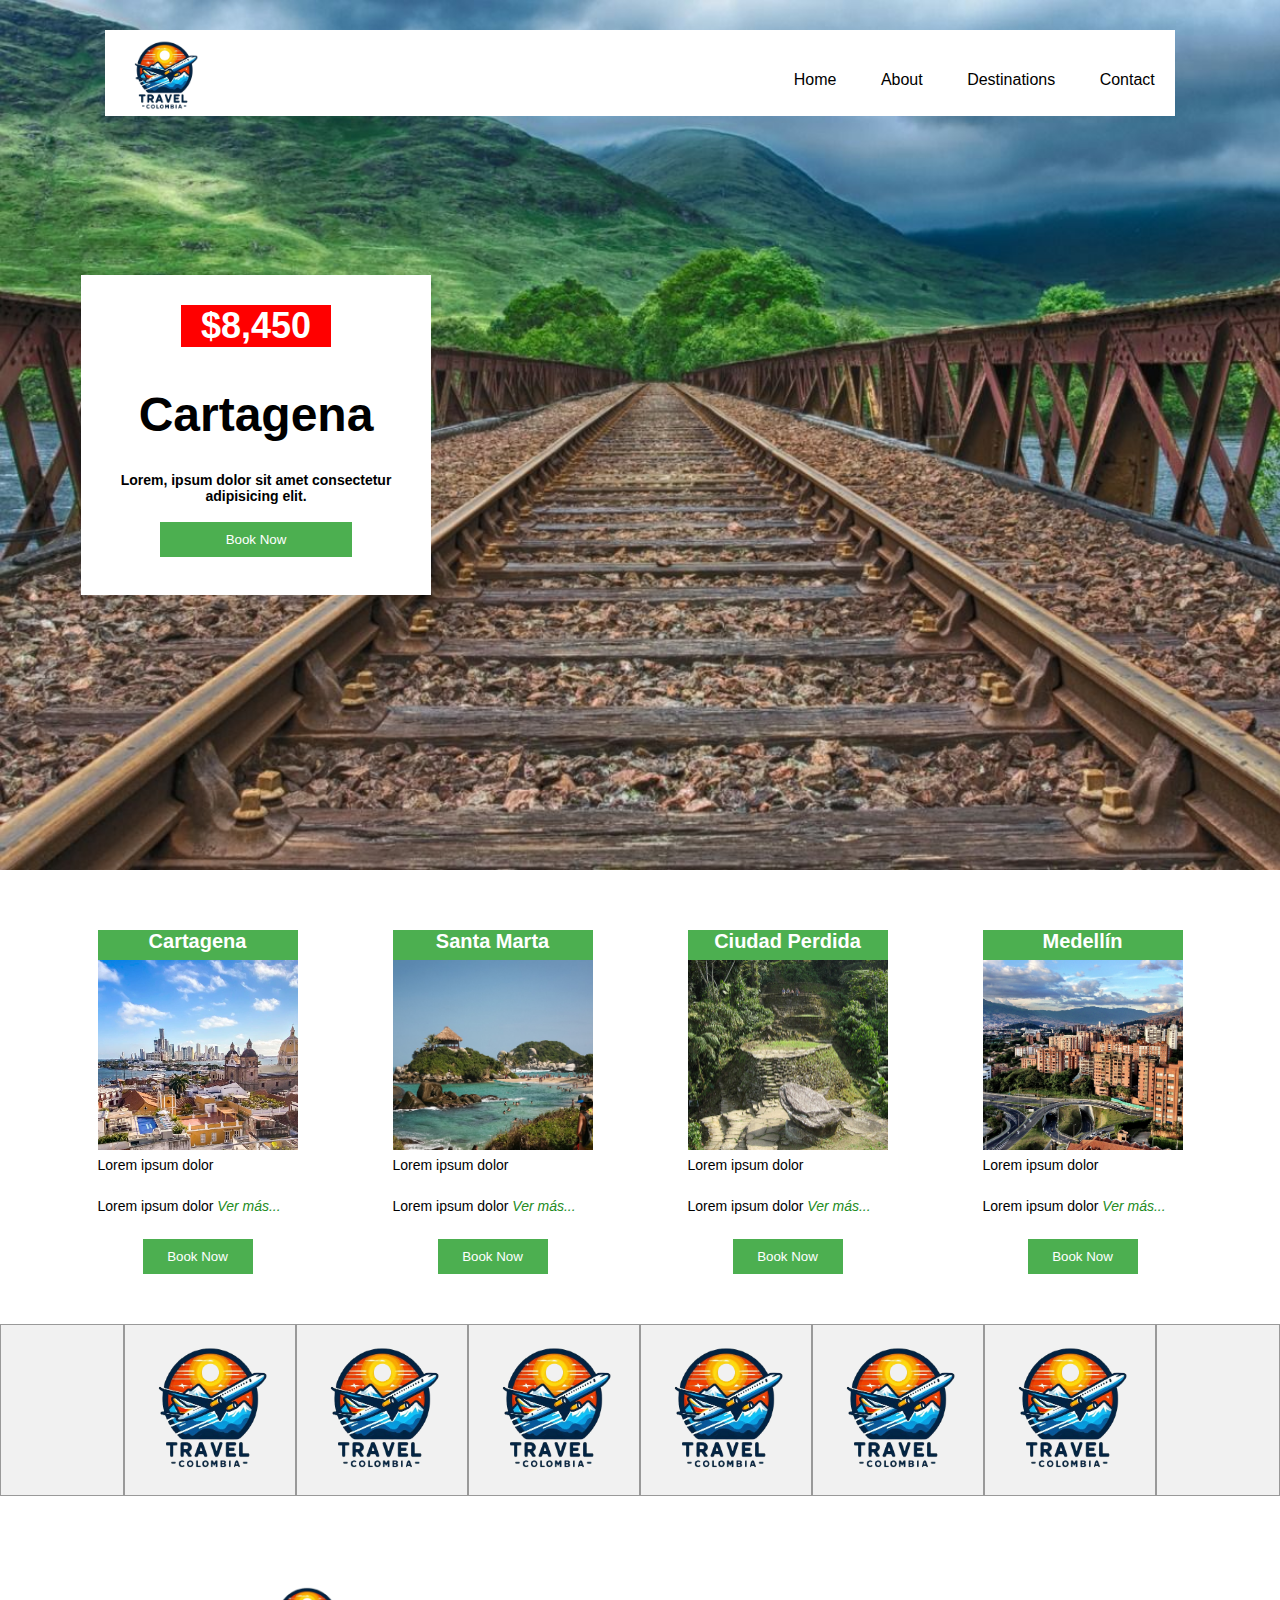
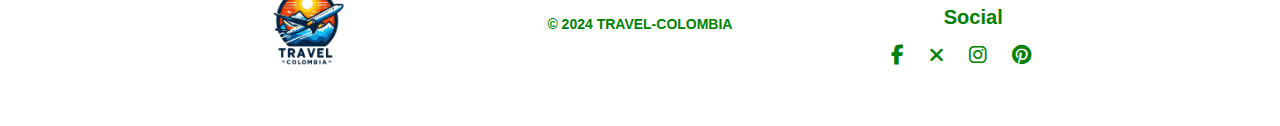
==== index.html @ 29aac606 "Taller numero 3 Web I" ====
<!DOCTYPE html>
<html lang="en">

<head>
    <meta charset="UTF-8">
    <meta name="viewport" content="width=device-width, initial-scale=1.0">
    <title>Travel-Colombia Website</title>
    <link rel="stylesheet" href="../CSS/Styles.css">
    <link rel="icon" type="image/png" href="../RECURSOS/travel-colombia.png">
    <link rel="stylesheet" href="https://cdnjs.cloudflare.com/ajax/libs/font-awesome/6.4.0/css/all.min.css">
</head>

<body>
    <header class="header" style="height: 66px;">
        <nav>
            <div class="logo1"><a href="index.html"><img src="../RECURSOS/travel-colombia.png" alt=""></a></div>
            <div class="nav-links">
                <a href="index.html">Home</a>
                <a href="./HTML/About.html">About</a>
                <a href="./HTML/Destinations.html">Destinations</a>
                <a href="./HTML/Contact.html">Contact</a>
            </div>
        </nav>
    </header>

    <main>
        <section class="hero">
            <div class="hero-content">
                <center><p class="price" style="background-color: red; width: 150px; ">$8,450</p></center>
                <H1>Cartagena</H1>
                <p style="color: black; margin-left: 15px; margin-right: 15px;">Lorem, ipsum dolor sit amet consectetur adipisicing elit.</p><br>
                <button>Book Now</button>
            </div>
        </section>

        <section class="destinations">
            <div class="destination">
                <div class="destination-info">
                    <h3>Cartagena</h3>
                    <img src="../RECURSOS/cartagena.jpg" alt="Italy">
                </div>
                <p class="description">Lorem ipsum dolor </p>
                <p class="description">Lorem ipsum dolor <em style="color: forestgreen;">Ver más...</em></p>
                <button>Book Now</button>
            </div>

            <div class="destination">
                <div class="destination-info">
                    <h3>Santa Marta</h3>
                    <img src="../RECURSOS/SantaMarta.jpg" alt="Italy">
                </div>
                <p class="description">Lorem ipsum dolor </p>
                <p class="description">Lorem ipsum dolor <em style="color: forestgreen;">Ver más...</em></p>
                <button>Book Now</button>
            </div>

            <div class="destination">
                <div class="destination-info">
                    <h3>Ciudad Perdida</h3>
                    <img src="../RECURSOS/ciudadPerdida.jpg" alt="Italy">
                </div>
                <p class="description">Lorem ipsum dolor </p>
                <p class="description">Lorem ipsum dolor <em style="color: forestgreen;">Ver más...</em></p>
                <button>Book Now</button>
            </div>

            <div class="destination">
                <div class="destination-info">
                    <h3>Medellín</h3>
                    <img src="../RECURSOS/Medellin.jpg" alt="Italy">
                </div>
                <p class="description">Lorem ipsum dolor </p>
                <p class="description">Lorem ipsum dolor <em style="color: forestgreen;">Ver más...</em></p>
                <button>Book Now</button>
            </div>
        </section>
    </main>

    <div class="flex-container">
        <div></div>
        <div><img src="../RECURSOS/travel-colombia.png" alt="" class="image"></div>
        <div><img src="../RECURSOS/travel-colombia.png" alt="" class="image"></div>
        <div><img src="../RECURSOS/travel-colombia.png" alt="" class="image"></div>
        <div><img src="../RECURSOS/travel-colombia.png" alt="" class="image"></div>
        <div><img src="../RECURSOS/travel-colombia.png" alt="" class="image"></div>
        <div><img src="../RECURSOS/travel-colombia.png" alt="" class="image"></div>
        <div></div>
    </div>

    <footer>
        <div class="container">
            <div class="row">
                <div class="col-md-4">
                    <img src="../RECURSOS/travel-colombia.png" alt="Logo">
                </div>
                <div class="col-md-4">
                    <p>&copy; 2024 TRAVEL-COLOMBIA</p>
                </div>
                <div class="col-md-4">
                    <h3>Social</h3>
                    <ul class="social">
                        <li><a href="https://es-la.facebook.com/"><i class="fab fa-facebook-f"></i></a></li>
                        <li><a href="https://twitter.com/x"><i class="fas fa-times"></i></a></li>
                        <li><a href="https://www.instagram.com/"><i class="fab fa-instagram"></i></a></li>
                        <li><a href="https://co.pinterest.com/"><i class="fab fa-pinterest"></i></a></li>
                    </ul>
                </div>
            </div>
        </div>
    </footer>


</body>

</html>
---- CSS/Styles.css ----
body {
  font-family: Arial, sans-serif;
  margin: 0;
  padding: 0;
  position: relative; 
  overflow-x: hidden; 
}

/* Encabezado */
.header {
  background-color: white;
  color: black;
  padding: 10px;
  margin-top: 30px; 
  width: 82%; 
  margin-left: auto; 
  margin-right: auto; 
  position: absolute; 
  top: 0; 
  left: 0; 
  right: 0; 
  z-index: 1; 
}

nav {
  display: flex;
  justify-content: space-between;
  align-items: center;
}

.logo1 {
  font-size: 40px;
  font-weight: bold;
}

.nav-links a {
  color: black;
  text-decoration: none;
  margin-left: 20px;
  transition: color 0.3s, background-color 0.3s; 
  padding: 10px; 
  margin-top: 0;
  margin-bottom: 0;
}

.nav-links a:hover {
  color: white; 
  background-color: rgba(20,182,9,0.77); 
}

/* Sección principal */
.hero {
  background-image: url("../RECURSOS/p1.jpg");
  background-size: cover;
  height: calc(100vh - 30px);
  display: flex;
  justify-content: center;
  align-items: center;
  text-align: center;
  color: white;
  margin-bottom: 0;
}

.hero-content h1 {
  color: black;
  font-size: 48px;
  margin-bottom: 20px;
}

.hero-content {
  width: 350px;
  height: 320px;
  background-color: white;
  margin-left: -60%;
}

.price {
  font-size: 36px;
  margin-bottom: 40px;
}

button {
  background-color: #4caf50;
  color: white;
  padding: 10px 20px;
  border: none;
  cursor: pointer;
  width: 55%;
}

.destinations {
  display: flex;
  justify-content: space-around;
  padding: 50px;
  margin-top: 0;
}

.destination {
  text-align: center;
  margin-top: 0;
}

.destination h3 {
  margin: 0;
  background-color: #4caf50;
  height: 30px;
  margin-top: 10px;
  color: white;
}

.destination img {
  width: 200px;
  height: 190px;
  object-fit: cover;
  display: block;
  margin-top: 0;
}

.header .logo1 {
  cursor: pointer;
}

.header .logo1 img {
  height: 70px;
  width: auto;
  transition: all 0.3s;
}

.header .logo1 img:hover {
  transform: scale(1.2);
}

.description {
  text-align: left;
  margin-top: 7px;
  margin-bottom: 25px;
  font-weight: normal;
}

.flex-container {
  display: flex;
  flex-wrap: nowrap;
  align-items: center;
  justify-content: center; 
  margin-bottom: 70px;
}

.flex-container > div {
  background-color: #f1f1f1;
  width: 183px;
  height: 170px;
  margin: 0; 
  text-align: center;
  line-height: 75px;
  font-size: 30px;
  border: 1px solid #999; 
}

.flex-container > div:first-child {
  margin-left: 0; 
}

.flex-container > div:last-child {
  margin-right: 0; 
}

.flex-container > div img {
  margin-top: 20px;
  height: 125px;
  width: 170px;
}

/*footer*/
footer {
  background-color: white;
  color: green;
  padding: 20px 0;
}

.container {
  max-width: 1000px;
  margin: 0 auto;
}

.row {
  display: flex;
  flex-wrap: wrap;
}

.col-md-4 {
  width: 33.33%;
  text-align: center;
}

.logo img {
  width: 150px;
  height: 150px;
}

p {
  margin-top: 30px;
  font-size: 14px;
  margin-bottom: 0;
  font-weight: bold;
}

h3 {
  font-size: 20px;
  margin-top: 20px;
  margin-bottom: 10px;
}

ul {
  list-style: none;
  padding: 0;
}

li {
  margin-bottom: 10px;
}

a {
  color: green;
  text-decoration: none;
}

.social {
  display: flex;
  justify-content: center;
  margin-bottom: 30px;
}

.social li {
  margin-right: 25px;
}

.social i {
  font-size: 20px;
}

.col-md-4 img {
  width: 110px;
  height: 80px;
}

.about{
  align-items: center;
}

.about div{
  align-items: center;
  width: 700px;
  height:  auto;
  margin: auto;
}

.about div p{
  text-align: justify;
  color: black;
}

.contac{
  width: 500px;
  height: auto;
  margin: auto;
  background-color: rgba(0, 0, 0, 0.58);
  border-radius:  10px;
  padding: 20px;

}

.contac p{
  text-align: justify;
}

.contac img{
  margin-top: 25px;
  width: 170px;
  height: 115px;
}
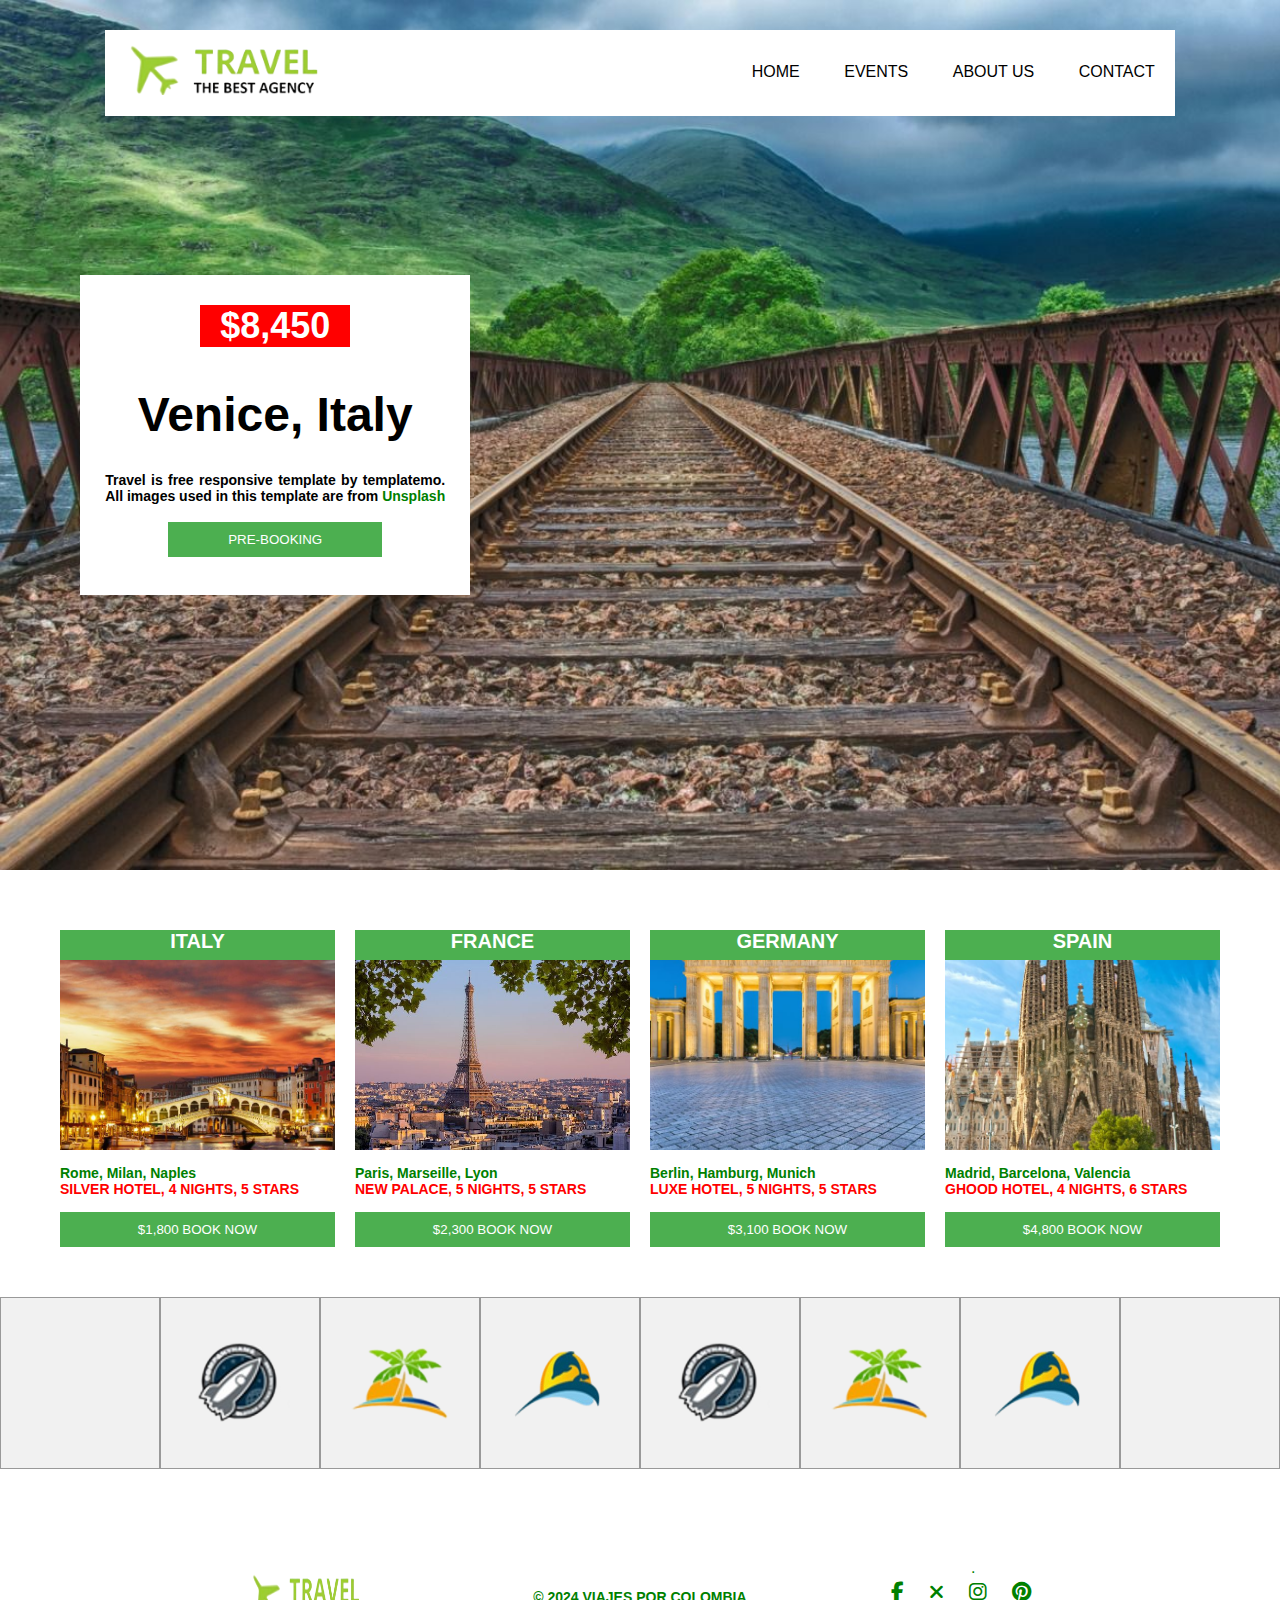
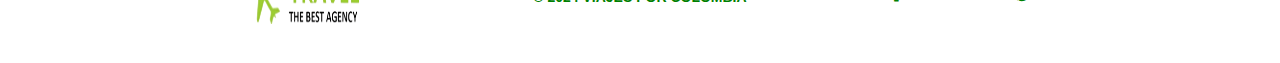
==== commit a299c44e: "Correciones" ====
--- a/index.html
+++ b/index.html
@@ -4,86 +4,85 @@
 <head>
     <meta charset="UTF-8">
     <meta name="viewport" content="width=device-width, initial-scale=1.0">
-    <title>Travel-Colombia Website</title>
-    <link rel="stylesheet" href="../CSS/Styles.css">
-    <link rel="icon" type="image/png" href="../RECURSOS/travel-colombia.png">
+    <title>Viajes por Colombia</title>
+    <link rel="stylesheet" href="./CSS/Styles.css">
+    <link rel="icon" type="image/png" href="./RECURSOS/logo.png">
     <link rel="stylesheet" href="https://cdnjs.cloudflare.com/ajax/libs/font-awesome/6.4.0/css/all.min.css">
 </head>
 
-<body>
-    <header class="header" style="height: 66px;">
-        <nav>
-            <div class="logo1"><a href="index.html"><img src="../RECURSOS/travel-colombia.png" alt=""></a></div>
-            <div class="nav-links">
-                <a href="index.html">Home</a>
-                <a href="./HTML/About.html">About</a>
-                <a href="./HTML/Destinations.html">Destinations</a>
-                <a href="./HTML/Contact.html">Contact</a>
-            </div>
-        </nav>
-    </header>
+<header class="header" style="height: 66px;">
+    <nav>
+        <div class="logo1"><a href="index.html"><img src="./RECURSOS/logo.png" alt=""></a></div>
+        <ul class="nav-links">
+            <li><a href="index.html">HOME</a></li>
+            <li><a href="./HTML/Events.html">EVENTS</a></li>
+            <li><a href="./HTML/About.html">ABOUT US</a></li>
+            <li><a href="./HTML/Contact.html">CONTACT</a></li>
+        </ul>
+    </nav>
+</header>
 
     <main>
         <section class="hero">
             <div class="hero-content">
                 <center><p class="price" style="background-color: red; width: 150px; ">$8,450</p></center>
-                <H1>Cartagena</H1>
-                <p style="color: black; margin-left: 15px; margin-right: 15px;">Lorem, ipsum dolor sit amet consectetur adipisicing elit.</p><br>
-                <button>Book Now</button>
+                <H1>Venice, Italy</H1>
+                <p style="color: black; margin-left: 25px; margin-right: 25px; text-align: justify;">Travel is free responsive template by templatemo. All images used in this template are from <a href="./index.html">Unsplash</a></p><br>
+                <button>PRE-BOOKING</button>
             </div>
         </section>
 
         <section class="destinations">
             <div class="destination">
                 <div class="destination-info">
-                    <h3>Cartagena</h3>
-                    <img src="../RECURSOS/cartagena.jpg" alt="Italy">
+                    <h3>ITALY</h3>
+                    <img src="./RECURSOS/Italia.jpg" alt="Italy">
                 </div>
-                <p class="description">Lorem ipsum dolor </p>
-                <p class="description">Lorem ipsum dolor <em style="color: forestgreen;">Ver más...</em></p>
-                <button>Book Now</button>
+                <p class="description-P1">Rome, Milan, Naples </p>
+                <p class="description-P2">SILVER HOTEL, 4 NIGHTS, 5 STARS</p>
+                <button class="reserva">$1,800 BOOK NOW</button>
             </div>
 
             <div class="destination">
                 <div class="destination-info">
-                    <h3>Santa Marta</h3>
-                    <img src="../RECURSOS/SantaMarta.jpg" alt="Italy">
+                    <h3>FRANCE</h3>
+                    <img src="./RECURSOS/Francia.jpg" alt="France">
                 </div>
-                <p class="description">Lorem ipsum dolor </p>
-                <p class="description">Lorem ipsum dolor <em style="color: forestgreen;">Ver más...</em></p>
-                <button>Book Now</button>
+                <p class="description-P1">Paris, Marseille, Lyon </p>
+                <p class="description-P2">NEW PALACE, 5 NIGHTS, 5 STARS </p>
+                <button class="reserva">$2,300 BOOK NOW</button>
             </div>
 
             <div class="destination">
                 <div class="destination-info">
-                    <h3>Ciudad Perdida</h3>
-                    <img src="../RECURSOS/ciudadPerdida.jpg" alt="Italy">
+                    <h3>GERMANY</h3>
+                    <img src="./RECURSOS/Germany.jpg" alt="Germany">
                 </div>
-                <p class="description">Lorem ipsum dolor </p>
-                <p class="description">Lorem ipsum dolor <em style="color: forestgreen;">Ver más...</em></p>
-                <button>Book Now</button>
+                <p class="description-P1">Berlin, Hamburg, Munich </p>
+                <p class="description-P2">LUXE HOTEL, 5 NIGHTS, 5 STARS </p>
+                <button class="reserva">$3,100 BOOK NOW</button>
             </div>
 
             <div class="destination">
                 <div class="destination-info">
-                    <h3>Medellín</h3>
-                    <img src="../RECURSOS/Medellin.jpg" alt="Italy">
+                    <h3>SPAIN</h3>
+                    <img src="./RECURSOS/españa.jpg" alt="Spain">
                 </div>
-                <p class="description">Lorem ipsum dolor </p>
-                <p class="description">Lorem ipsum dolor <em style="color: forestgreen;">Ver más...</em></p>
-                <button>Book Now</button>
+                <p class="description-P1">Madrid, Barcelona, Valencia </p>
+                <p class="description-P2">GHOOD HOTEL, 4 NIGHTS, 6 STARS </p>
+                <button class="reserva">$4,800 BOOK NOW</button>
             </div>
         </section>
     </main>
 
     <div class="flex-container">
         <div></div>
-        <div><img src="../RECURSOS/travel-colombia.png" alt="" class="image"></div>
-        <div><img src="../RECURSOS/travel-colombia.png" alt="" class="image"></div>
-        <div><img src="../RECURSOS/travel-colombia.png" alt="" class="image"></div>
-        <div><img src="../RECURSOS/travel-colombia.png" alt="" class="image"></div>
-        <div><img src="../RECURSOS/travel-colombia.png" alt="" class="image"></div>
-        <div><img src="../RECURSOS/travel-colombia.png" alt="" class="image"></div>
+        <div><img src="./RECURSOS/01.png" alt="" class="image"></div>
+        <div><img src="./RECURSOS/02.png" alt="" class="image"></div>
+        <div><img src="./RECURSOS/03.png" alt="" class="image"></div>
+        <div><img src="./RECURSOS/01.png" alt="" class="image"></div>
+        <div><img src="./RECURSOS/02.png" alt="" class="image"></div>
+        <div><img src="./RECURSOS/03.png" alt="" class="image"></div>
         <div></div>
     </div>
 
@@ -91,13 +90,12 @@
         <div class="container">
             <div class="row">
                 <div class="col-md-4">
-                    <img src="../RECURSOS/travel-colombia.png" alt="Logo">
+                    <img src="./RECURSOS/logo.png" alt="Logo">
                 </div>
                 <div class="col-md-4">
-                    <p>&copy; 2024 TRAVEL-COLOMBIA</p>
+                    <p>&copy; 2024 VIAJES POR COLOMBIA</p>
                 </div>
-                <div class="col-md-4">
-                    <h3>Social</h3>
+                <div class="col-md-4">.
                     <ul class="social">
                         <li><a href="https://es-la.facebook.com/"><i class="fab fa-facebook-f"></i></a></li>
                         <li><a href="https://twitter.com/x"><i class="fas fa-times"></i></a></li>
--- a/CSS/Styles.css
+++ b/CSS/Styles.css
@@ -12,15 +12,15 @@
   background-color: white;
   color: black;
   padding: 10px;
-  margin-top: 30px; 
-  width: 82%; 
-  margin-left: auto; 
-  margin-right: auto; 
-  position: absolute; 
-  top: 0; 
-  left: 0; 
-  right: 0; 
-  z-index: 1; 
+  margin-top: 30px;
+  width: 82%;
+  margin-left: auto;
+  margin-right: auto;
+  position: absolute;
+  top: 0;
+  left: 0;
+  right: 0;
+  z-index: 1;
 }
 
 nav {
@@ -34,20 +34,31 @@
   font-weight: bold;
 }
 
-.nav-links a {
+.nav-links {
+  list-style-type: none;
+  margin: 0;
+  padding: 0;
+}
+
+.nav-links li {
+  display: inline;
+}
+
+.nav-links li a {
   color: black;
   text-decoration: none;
   margin-left: 20px;
-  transition: color 0.3s, background-color 0.3s; 
-  padding: 10px; 
+  transition: color 0.3s, background-color 0.3s;
+  padding: 10px;
   margin-top: 0;
   margin-bottom: 0;
 }
 
 .nav-links a:hover {
-  color: white; 
-  background-color: rgba(20,182,9,0.77); 
-}
+  color: white;
+  background-color: rgba(20, 182, 9, 0.77);
+}
+
 
 /* Sección principal */
 .hero {
@@ -69,10 +80,10 @@
 }
 
 .hero-content {
-  width: 350px;
+  width: 390px;
   height: 320px;
   background-color: white;
-  margin-left: -60%;
+  margin-left: -57%;
 }
 
 .price {
@@ -89,6 +100,22 @@
   width: 55%;
 }
 
+button:hover{
+  background-color: #59ff78;
+  color: black;
+}
+
+.reserva{
+  background-color: #4caf50;
+  color: white;
+  width: 275px;
+}
+
+
+.reserva:hover {
+  background-color: #59ff78;
+  color: #333;
+}
 .destinations {
   display: flex;
   justify-content: space-around;
@@ -100,6 +127,20 @@
   text-align: center;
   margin-top: 0;
 }
+
+.description-P1{
+  color: green;
+  text-align: left;
+  margin-top: 15px;
+}
+
+.description-P2{
+  color: red;
+  text-align: left;
+  margin-bottom: 15px;
+  margin-top: 0;
+}
+
 
 .destination h3 {
   margin: 0;
@@ -110,7 +151,7 @@
 }
 
 .destination img {
-  width: 200px;
+  width: 275px;
   height: 190px;
   object-fit: cover;
   display: block;
@@ -122,7 +163,9 @@
 }
 
 .header .logo1 img {
-  height: 70px;
+  margin-left: 5px;
+  margin-top: 5px;
+  height: 50px;
   width: auto;
   transition: all 0.3s;
 }
@@ -166,9 +209,9 @@
 }
 
 .flex-container > div img {
-  margin-top: 20px;
-  height: 125px;
-  width: 170px;
+  margin-top: 35px;
+  height: 100px;
+  width: 100px;
 }
 
 /*footer*/
@@ -226,6 +269,7 @@
 }
 
 .social {
+  margin-top: 0;
   display: flex;
   justify-content: center;
   margin-bottom: 30px;
@@ -237,11 +281,13 @@
 
 .social i {
   font-size: 20px;
+  margin-top: 5px;
 }
 
 .col-md-4 img {
-  width: 110px;
-  height: 80px;
+  width: 120px;
+  height: 50px;
+  margin-top: 15px;
 }
 
 .about{
@@ -276,7 +322,7 @@
 
 .contac img{
   margin-top: 25px;
-  width: 170px;
-  height: 115px;
-}
-
+  width: 225px;
+  height: 85px;
+}
+
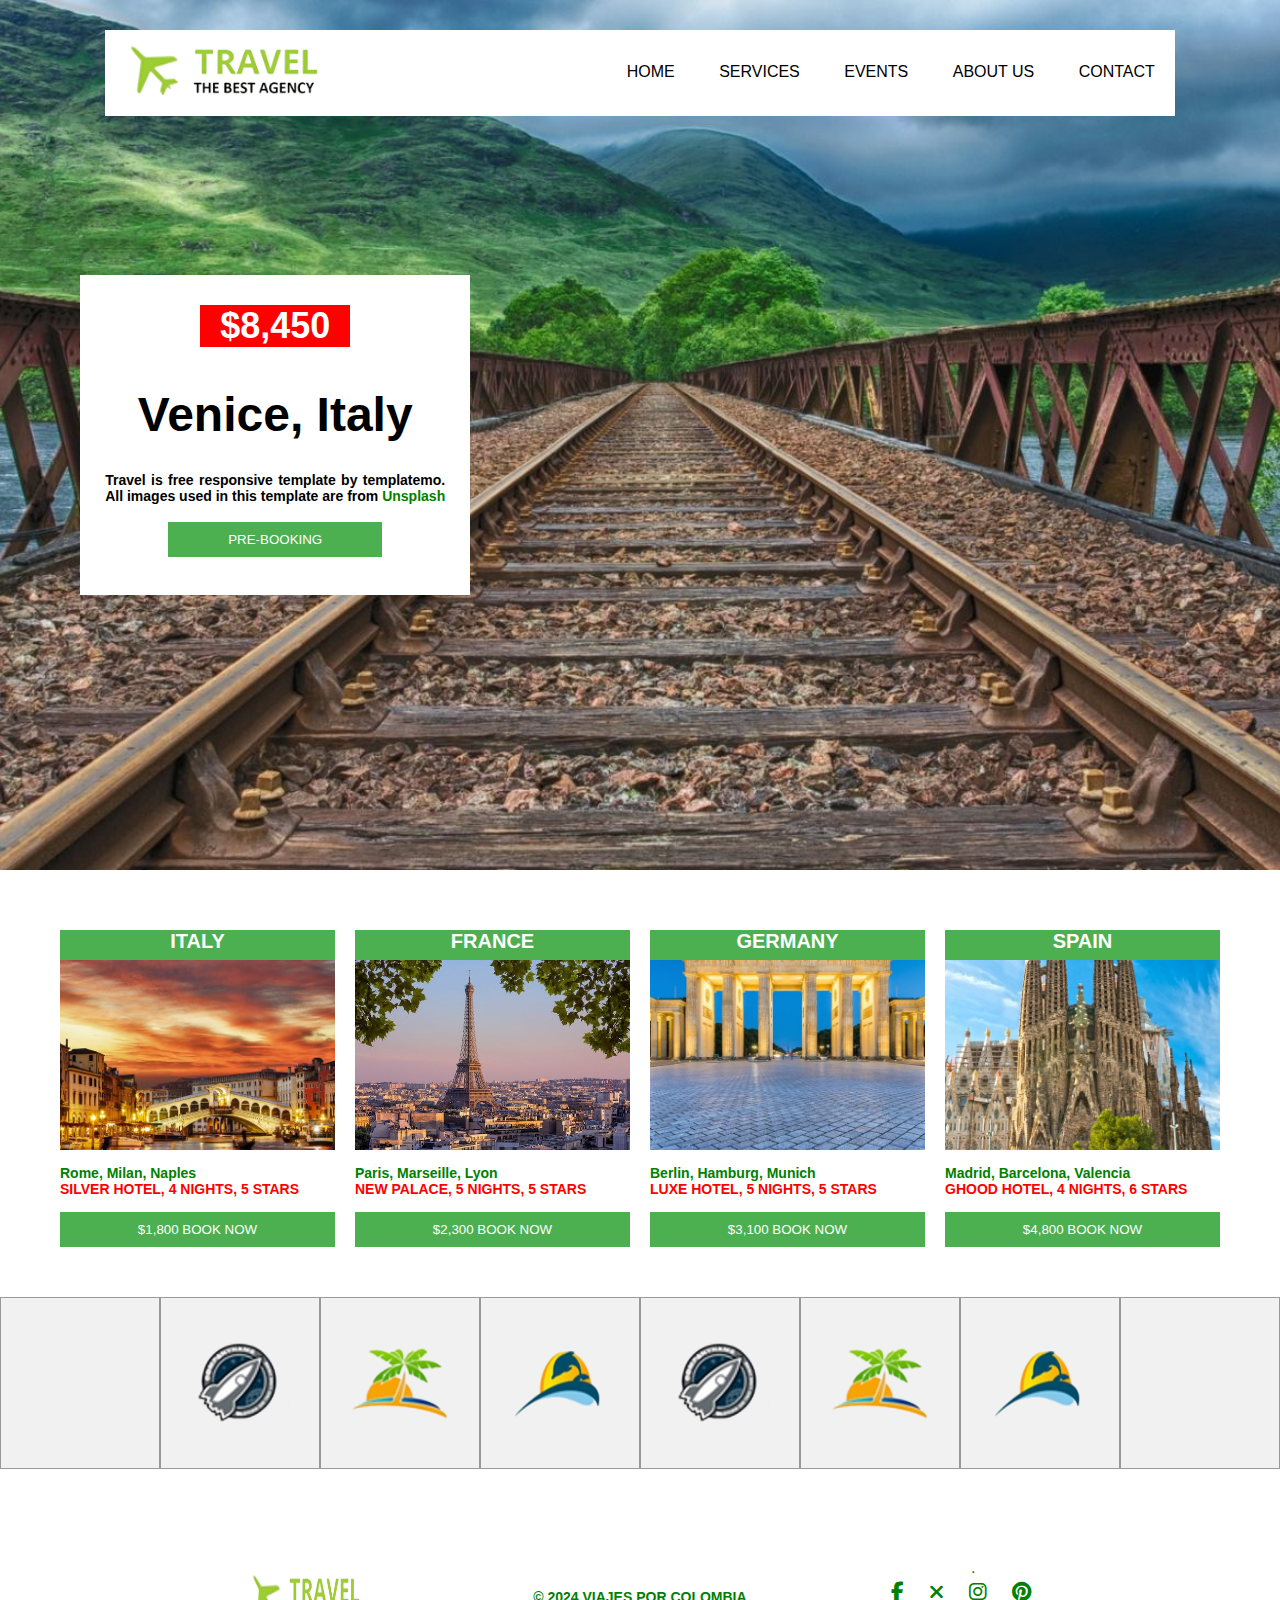
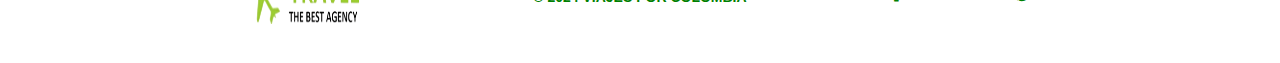
==== commit 28879518: "Modificación" ====
--- a/index.html
+++ b/index.html
@@ -15,6 +15,7 @@
         <div class="logo1"><a href="index.html"><img src="./RECURSOS/logo.png" alt=""></a></div>
         <ul class="nav-links">
             <li><a href="index.html">HOME</a></li>
+            <li><a href="./HTML/Services.html">SERVICES</a>
             <li><a href="./HTML/Events.html">EVENTS</a></li>
             <li><a href="./HTML/About.html">ABOUT US</a></li>
             <li><a href="./HTML/Contact.html">CONTACT</a></li>
--- a/CSS/Styles.css
+++ b/CSS/Styles.css
@@ -326,3 +326,38 @@
   height: 85px;
 }
 
+/*events*/
+.event-announcement {
+  background-color: rgba(0, 0, 0, 0.7);
+  border-radius: 10px;
+  padding: 20px;
+  max-width: 600px;
+  margin: 0 auto;
+  text-align: justify;
+}
+
+.event-info h2 {
+  color: #fff;
+}
+
+.event-info p {
+  color: #ccc;
+}
+
+.contact-button {
+  margin-top: 25px;
+  display: inline-block;
+  background-color: green ;
+  color: #fff;
+  padding: 10px 20px;
+  border: 2px solid #fff;
+  border-radius: 5px;
+  text-decoration: none;
+  transition: background-color 0.3s;
+  
+}
+
+.contact-button:hover {
+  background-color: #4CAF50;
+}
+
